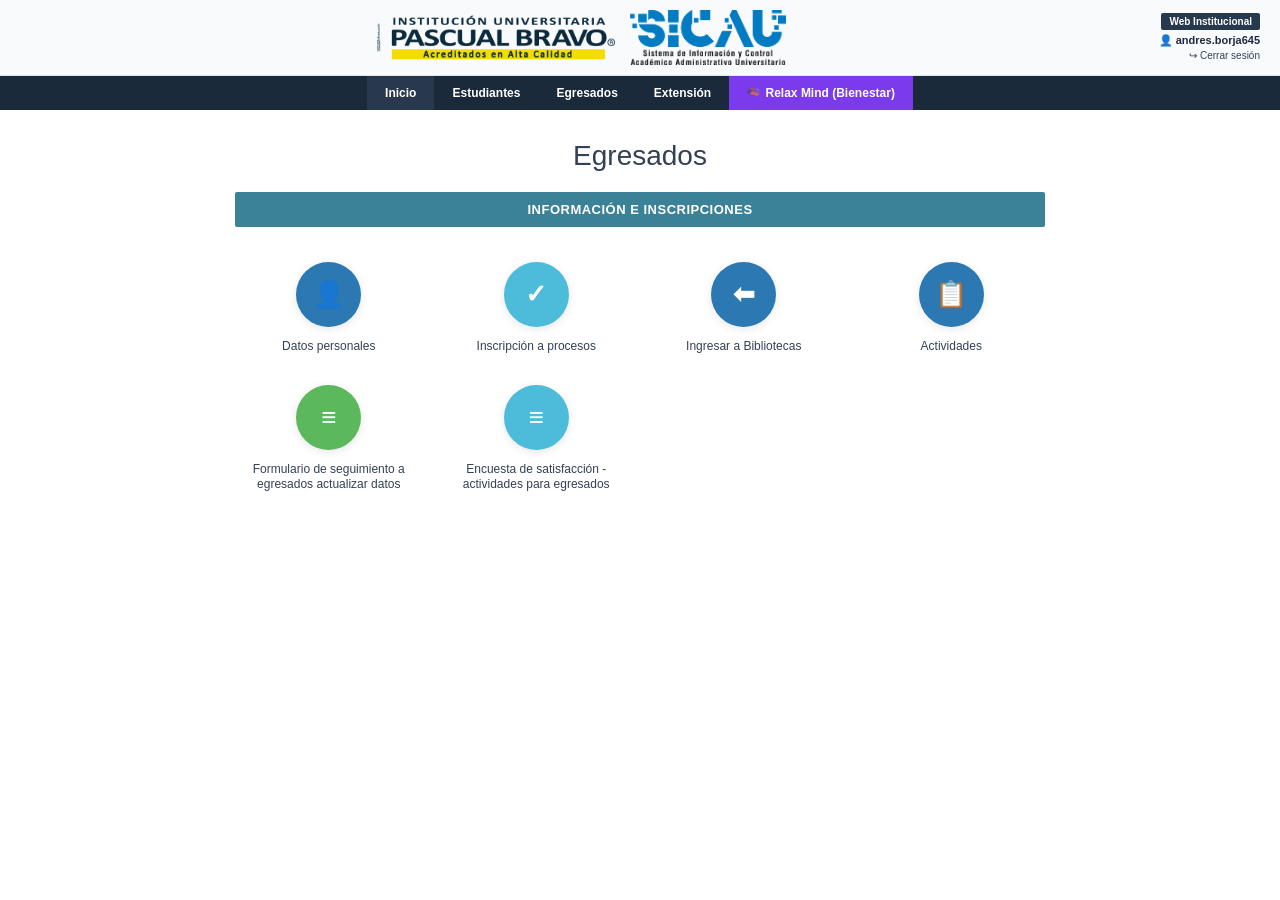
==== egresados.html @ 422291fe "Initialize repository" ====
<!DOCTYPE html>
<html lang="es">
<head>
  <meta charset="UTF-8">
  <meta name="viewport" content="width=device-width, initial-scale=1.0">
  <title>SICAU - Institución Universitaria Pascual Bravo</title>
  <link rel="stylesheet" href="css/style.css">
  <link rel="stylesheet" href="css/relaxmind.css">
  <link rel="stylesheet" href="css/egresados.css">
  <link rel="icon" type="image/ico" href="assets/icono.ico">
</head>
<body>

  <!-- 1. HEADER SUPERIOR -->
<header class="top-header">
  <div class="header-container">
    
    <!-- LOGOS (Lado a Lado) -->
    <div class="logos-group">
      <img src="assets/pascual_header.png" alt="Pascual Bravo" class="logo-img logo-pascual">
      <img src="assets/sicauLogo.png" alt="SICAU" class="logo-img logo-sicau">
    </div>

    <!-- MENÚ USUARIO (Posicionado arriba a la derecha) -->
    <div class="user-menu">
      <a href="#" class="user-btn-link">Web Institucional</a>
      <div class="user-info">
        <span class="user-icon">👤</span>
        <span class="username">andres.borja645</span>
      </div>
      <a href="#" class="logout-link">
        <span class="logout-icon">↪</span> Cerrar sesión
      </a>
    </div>

  </div>
</header>

  <!-- 2. BARRA DE NAVEGACIÓN AZUL -->
<nav class="main-nav">
  <div class="nav-container">
    <ul class="nav-links">
      <li><a href="index.html" class="active" id="nav-inicio">Inicio</a></li>
      <li><a href="estudiantes.html">Estudiantes</a></li>
      <li><a href="egresados.html">Egresados</a></li>
      <li><a href="extension.html">Extensión</a></li>
      <li><a href="relax_mind.html" id="nav-relaxmind" class="highlight-nav active">
          <img src="assets/logo.ico" width="15" height="10"> Relax Mind (Bienestar)</a></li>
    </ul>
  </div>
</nav>

<!-- SECCIÓN EGRESADOS (Oculta por defecto) -->
<section id="egresados-content" class="content-container hidden">
  <h1 class="page-title">Egresados</h1>

  <!-- Banner de sección -->
  <div class="section-banner">
    INFORMACIÓN E INSCRIPCIONES
  </div>

  <!-- Grilla de íconos -->
  <div class="icons-grid">
    <div class="grid-item">
      <div class="icon-circle bg-blue">👤</div>
      <p class="icon-label">Datos personales</p>
    </div>

    <div class="grid-item">
      <div class="icon-circle bg-cyan">✓</div>
      <p class="icon-label">Inscripción a procesos</p>
    </div>

    <div class="grid-item">
      <div class="icon-circle bg-blue">⬅</div>
      <p class="icon-label">Ingresar a Bibliotecas</p>
    </div>

    <div class="grid-item">
      <div class="icon-circle bg-blue">📋</div>
      <p class="icon-label">Actividades</p>
    </div>

    <div class="grid-item">
      <div class="icon-circle bg-green">≡</div>
      <p class="icon-label">Formulario de seguimiento a egresados actualizar datos</p>
    </div>

    <div class="grid-item">
      <div class="icon-circle bg-cyan">≡</div>
      <p class="icon-label">Encuesta de satisfacción - actividades para egresados</p>
    </div>
  </div>
</section>

  <script src="js/app.js"></script>
</body>
</html>
---- css/style.css ----
/* --- RESET & VARIABLES --- */
* {
  margin: 0;
  padding: 0;
  box-sizing: border-box;
  font-family: 'Segoe UI', Arial, sans-serif;
}

:root {
  --bg-dark-blue: #1b2a3b;
  --bg-nav-active: #28394e;
  --accent-green: #059669;
}

/* --- HEADER SUPERIOR --- */
.top-header {
  background-color: #f8fafc;
  border-bottom: 1px solid #e2e8f0;
  padding: 10px 20px;
  width: 100%;
}

.header-container {
  max-width: 1300px;
  margin: 0 auto;
  display: flex;
  align-items: center;
  justify-content: space-between;
  gap: 15px;
}

.header-spacer {
  flex: 1;
  display: none;
}

/* GRUPO DE LOGOS CENTRADOS */
.logos-group {
  display: flex;
  align-items: center;
  justify-content: center;
  gap: 15px;
  flex: 1;
}

.logo-img {
  height: auto;
  max-height: 55px;
  max-width: 45%; /* Evita que la imagen se rompa o desborde en móvil */
  object-fit: contain;
}

/* MENÚ DE USUARIO A LA DERECHA */
.user-menu {
  display: flex;
  flex-direction: column;
  align-items: flex-end;
  font-size: 11px;
  line-height: 1.3;
}

.user-btn-link {
  background-color: #27394f;
  color: #ffffff;
  text-decoration: none;
  padding: 2px 8px;
  font-size: 10px;
  font-weight: 600;
  border-radius: 2px;
  margin-bottom: 3px;
  display: inline-block;
}

.user-info {
  font-weight: 700;
  color: #1e293b;
  display: flex;
  align-items: center;
  gap: 3px;
  font-size: 11px;
}

.logout-link {
  color: #334155;
  text-decoration: none;
  display: flex;
  align-items: center;
  gap: 3px;
  font-size: 10px;
  margin-top: 1px;
}

.logout-link:hover {
  text-decoration: underline;
}

/* --- BARRA DE NAVEGACIÓN --- */
.main-nav {
  background-color: var(--bg-dark-blue);
  width: 100%;
}

.nav-container {
  max-width: 1300px;
  margin: 0 auto;
  display: flex;
  justify-content: center;
}

.nav-links {
  list-style: none;
  display: flex;
  flex-wrap: wrap;
  justify-content: center;
  align-items: center;
}

.nav-links a {
  color: #ffffff;
  text-decoration: none;
  font-size: 12px;
  font-weight: 600;
  padding: 10px 18px;
  display: block;
  transition: background-color 0.2s ease;
}

.nav-links a:hover, 
.nav-links a.active {
  background-color: var(--bg-nav-active);
}

.nav-links a.highlight-nav {
  background-color: #7c3aed;
  color: #ffffff;
}

.nav-links a.highlight-nav:hover {
  background-color: #7c3aed;
}

/***********************************************/
/* --- CONTENEDOR PRINCIPAL SICAU --- */
.content-container {
  max-width: 850px;
  margin: 30px auto;
  padding: 0 20px;
  text-align: center;
}

/* Saludo de bienvenida */
.welcome-title {
  font-size: 28px;
  color: #1b2a3b;
  font-weight: 800;
  margin-bottom: 25px;
  display: flex;
  align-items: center;
  justify-content: center;
  gap: 10px;
}

.signal-icon {
  font-size: 24px;
}

/* CAROUSEL / BANNER CENTRAL */
.banner-card {
  position: relative;
  max-width: 650px; /* Ancho ajustado a los botones */
  height: 220px;    /* Ajusta la altura si deseas que se vea más alto/bajo */
  margin: 0 auto 25px auto;
  border-radius: 8px;
  overflow: hidden;
  box-shadow: 0 4px 15px rgba(0, 0, 0, 0.12);
  background-color: #000000; /* Fondo oscuro mientras carga la imagen */
  display: flex;
  align-items: center;
  justify-content: center;
}

/* Estilo para la imagen del banner */
.banner-img {
  width: 100%;
  height: 100%;
  object-fit: cover; /* Ajusta la imagen sin deformarla */
  display: block;
  transition: opacity 0.3s ease;
}

.banner-overlay {
  display: flex;
  align-items: center;
  justify-content: space-between;
  width: 100%;
  padding: 0 15px;
}

/* Flechas de navegación del carrusel */
.banner-arrow {
  position: absolute;
  top: 50%;
  transform: translateY(-50%);
  background: rgba(0, 0, 0, 0.4);
  color: #ffffff;
  border: none;
  font-size: 18px;
  padding: 10px 14px;
  border-radius: 4px;
  cursor: pointer;
  transition: background 0.2s ease, transform 0.1s ease;
  z-index: 10;
}

.banner-arrow:hover {
  background: rgba(0, 0, 0, 0.7);
}

.banner-arrow.left {
  left: 10px;
}

.banner-arrow.right {
  right: 10px;
}

.banner-text h2 {
  font-size: 22px;
  font-weight: 900;
  letter-spacing: 0.5px;
  margin-top: 5px;
}

.banner-text .sub-text {
  font-size: 13px;
  font-weight: 300;
  opacity: 0.9;
}

/* --- PILA DE BOTONES ANCHOS --- */
.buttons-stack {
  display: flex;
  flex-direction: column;
  gap: 12px;
  max-width: 650px;
  margin: 0 auto;
}

.btn-sicau {
  background-color: #233446;
  color: #ffffff;
  border: none;
  padding: 14px 20px;
  border-radius: 6px;
  font-size: 13px;
  font-weight: 700;
  letter-spacing: 0.8px;
  text-transform: uppercase;
  cursor: pointer;
  width: 100%;
  transition: background-color 0.2s ease, transform 0.1s ease;
  box-shadow: 0 2px 5px rgba(0, 0, 0, 0.08);
}

.btn-sicau:hover {
  background-color: #1b2a3b;
}

.btn-sicau:active {
  transform: scale(0.99);
}

/* BOTÓN DESTACADO DE RELAX MIND */
.btn-relaxmind-action {
  background-color: #7c3aed !important;
  color: #ffffff !important;
  font-size: 14px !important;
  box-shadow: 0 4px 12px rgba(5, 150, 105, 0.3) !important;
  margin-top: 5px;
}

.btn-relaxmind-action:hover {
  background-color: #7c3aed !important;
}
/***********************************************/

/* --- RESPONSIVIDAD (MEDIA QUERIES) --- */

@media (min-width: 992px) {
  .header-spacer {
    display: block;
  }
}

/* Tablets y Pantallas Medianas (<= 768px) */
@media (max-width: 768px) {
  .header-container {
    display: flex;
    flex-direction: row; /* Mantiene logos e información en la misma línea */
    justify-content: space-between;
    align-items: center;
  }

  .logos-group {
        display: flex;
        align-items: center;
        justify-content: center;
        gap: 15px;
        flex: 1;
  }

  .logo-img.logo-pascual {
    max-height: 45px;
  }

  /* Si quieres que en celulares pequeños la imagen del logo SICAU se oculte exactamente como en el sitio real 
  .logo-img.logo-sicau {
    display: none; 
  }*/

  .user-menu {
    font-size: 10px;
  }

  .user-btn-link {
    font-size: 9px;
    padding: 2px 5px;
  }
}

/* Celulares (<= 480px) */
@media (max-width: 468px) {
  .header-container {
    display: flex;
    flex-direction: row; /* Mantiene logos e información en la misma línea */
    justify-content: space-between;
    align-items: center;
  }

  .logos-group {
        display: flex;
        align-items: center;
        justify-content: center;
        gap: 15px;
        flex: 1;
  }

  .logo-img.logo-pascual {
    max-height: 45px;
  }

  /* Si quieres que en celulares pequeños la imagen del logo SICAU se oculte exactamente como en el sitio real */
  .logo-img.logo-sicau {
    display: none; 
  }

  .user-menu {
    font-size: 10px;
  }

  .user-btn-link {
    font-size: 9px;
    padding: 2px 5px;
  }
}
---- css/relaxmind.css ----
/* ESTILOS DEL DASHBOARD DE RELAX MIND */
.relaxmind-header {
  display: flex;
  align-items: center;
  justify-content: space-between;
  margin-bottom: 30px;
  border-bottom: 2px solid #e2e8f0;
  padding-bottom: 15px;
}

.btn-back {
  background: #e2e8f0;
  border: none;
  padding: 8px 16px;
  border-radius: 6px;
  font-weight: bold;
  cursor: pointer;
}

.relaxmind-dashboard {
  display: grid;
  grid-template-columns: repeat(auto-fit, minmax(250px, 1fr));
  gap: 20px;
}

.dashboard-card {
  background: #f8fafc;
  border: 1px solid #cbd5e1;
  border-radius: 10px;
  padding: 20px;
  text-align: center;
}

.dashboard-card h3 {
  font-size: 16px;
  color: #1e293b;
  margin-bottom: 10px;
}

.stat-number {
  font-size: 32px;
  font-weight: 900;
  color: #7c3aed;
  margin: 10px 0;
}

.stat-label, .stat-desc {
  font-size: 12px;
  color: #64748b;
  display: block;
  margin-bottom: 12px;
}

.btn-action {
  background: #7c3aed;
  color: white;
  border: none;
  padding: 10px 16px;
  border-radius: 6px;
  font-weight: bold;
  cursor: pointer;
  width: 100%;
}

.btn-action.secondary {
  background: #0284c7;
}

/* --- ESTILOS DEL MÓDULO FOCO PRODUCTIVO --- */
.foco-wrapper {
  max-width: 680px;
  margin: 0 auto;
  font-family: inherit;
}

.foco-card {
  background-color: #ffffff;
  border-radius: 16px;
  border: 1px solid #e2e8f0;
  padding: 32px 24px;
  text-align: center;
  box-shadow: 0 4px 12px rgba(0, 0, 0, 0.03);
}

.foco-title {
  font-size: 1.5rem;
  font-weight: 700;
  color: #1e293b;
  margin-bottom: 6px;
}

.foco-subtitle {
  font-size: 0.9rem;
  color: #64748b;
  margin-bottom: 24px;
}

/* Campos de entrada */
.foco-input-group {
  max-width: 440px;
  margin: 0 auto 18px auto;
  text-align: left;
}

.foco-label {
  display: block;
  font-size: 0.85rem;
  font-weight: 600;
  color: #334155;
  margin-bottom: 6px;
}

.foco-input, .foco-select, .foco-textarea {
  width: 100%;
  padding: 10px 14px;
  border: 1px solid #cbd5e1;
  border-radius: 8px;
  font-size: 0.9rem;
  color: #1e293b;
  background-color: #fff;
  box-sizing: border-box;
  outline: none;
  transition: border-color 0.2s ease, box-shadow 0.2s ease;
}

.foco-input:focus, .foco-select:focus, .foco-textarea:focus {
  border-color: #8b5cf6;
  box-shadow: 0 0 0 3px rgba(139, 92, 246, 0.15);
}

/* Modos Rápidos y Personalizado */
.foco-modes-container {
  display: flex;
  justify-content: center;
  gap: 8px;
  margin-bottom: 14px;
  flex-wrap: wrap;
}

.mode-btn {
  background-color: #f1f5f9;
  border: 1px solid transparent;
  color: #475569;
  padding: 8px 18px;
  border-radius: 20px;
  font-size: 0.85rem;
  font-weight: 600;
  cursor: pointer;
  transition: all 0.2s ease;
}

.mode-btn:hover {
  background-color: #e2e8f0;
}

.mode-btn.active {
  background-color: #ffffff;
  color: #8b5cf6;
  border-color: #8b5cf6;
  box-shadow: 0 2px 6px rgba(139, 92, 246, 0.15);
}

.foco-custom-container {
  display: flex;
  align-items: center;
  justify-content: center;
  gap: 8px;
  font-size: 0.85rem;
  color: #64748b;
  margin-bottom: 20px;
}

.foco-custom-input {
  width: 60px;
  text-align: center;
  padding: 5px;
  border: 1px solid #cbd5e1;
  border-radius: 6px;
}

/* Temporizador Display */
.foco-display {
  font-size: 3.5rem;
  font-weight: 800;
  color: #8b5cf6;
  letter-spacing: -1px;
  margin: 10px 0 4px 0;
}

.foco-status {
  font-size: 0.9rem;
  font-weight: 600;
  color: #7c3aed;
  margin-bottom: 20px;
}

/* Botones Principales */
.foco-actions {
  display: flex;
  justify-content: center;
  gap: 12px;
  margin-top: 20px;
}

.btn-primary {
  background-color: #8b5cf6;
  color: #ffffff;
  border: none;
  padding: 12px 28px;
  font-size: 0.95rem;
  font-weight: 700;
  border-radius: 10px;
  cursor: pointer;
  transition: background-color 0.2s ease, transform 0.1s ease;
}

.btn-primary:hover {
  background-color: #7c3aed;
}

.btn-secondary {
  background-color: #f1f5f9;
  color: #334155;
  border: 1px solid #e2e8f0;
  padding: 12px 28px;
  font-size: 0.95rem;
  font-weight: 600;
  border-radius: 10px;
  cursor: pointer;
  transition: background-color 0.2s ease;
}

.btn-secondary:hover {
  background-color: #e2e8f0;
}

.btn-secondary-sm {
  background-color: #f1f5f9;
  color: #334155;
  border: 1px solid #cbd5e1;
  padding: 5px 12px;
  font-size: 0.8rem;
  border-radius: 6px;
  cursor: pointer;
}

.btn-link-danger {
  background: none;
  border: none;
  color: #ef4444;
  font-size: 0.8rem;
  cursor: pointer;
  text-decoration: underline;
}

/* Modal Feedback */
.foco-modal {
  position: fixed;
  inset: 0;
  background-color: rgba(15, 23, 42, 0.5);
  display: flex;
  align-items: center;
  justify-content: center;
  padding: 16px;
  z-index: 1000;
}

.foco-modal.hidden {
  display: none;
}

.foco-modal-content {
  background-color: #ffffff;
  padding: 24px;
  border-radius: 14px;
  max-width: 440px;
  width: 100%;
  box-shadow: 0 10px 25px rgba(0, 0, 0, 0.15);
}

.foco-modal-content h4 {
  font-size: 1.2rem;
  font-weight: 700;
  color: #0f172a;
  margin-bottom: 6px;
}

.foco-modal-content p {
  font-size: 0.85rem;
  color: #64748b;
  margin-bottom: 16px;
}

.foco-modal-actions {
  display: flex;
  justify-content: flex-end;
  margin-top: 16px;
}

/* Historial / Tabla */
.foco-history-card {
  background-color: #ffffff;
  border-radius: 16px;
  border: 1px solid #e2e8f0;
  padding: 24px;
  margin-top: 24px;
  box-shadow: 0 4px 12px rgba(0, 0, 0, 0.03);
}

.foco-history-header {
  display: flex;
  justify-content: space-between;
  align-items: center;
  margin-bottom: 16px;
}

.foco-history-header h4 {
  font-size: 1.1rem;
  font-weight: 700;
  color: #1e293b;
  margin: 0;
}

.foco-table-wrapper {
  overflow-x: auto;
}

.foco-table {
  width: 100%;
  border-collapse: collapse;
  text-align: left;
  font-size: 0.85rem;
}

.foco-table th {
  padding: 10px 12px;
  color: #64748b;
  font-weight: 600;
  border-bottom: 2px solid #f1f5f9;
}

.foco-table td {
  padding: 10px 12px;
  border-bottom: 1px solid #f1f5f9;
  color: #334155;
}

.foco-table tbody tr:hover {
  background-color: #f8fafc;
}

/*********************************************************/
/* --- ESTILOS DEL TEST DE BIENESTAR --- */
.test-wrapper {
  max-width: 680px;
  margin: 0 auto;
}

.test-card {
  background-color: #ffffff;
  border-radius: 16px;
  border: 1px solid #e2e8f0;
  padding: 32px 24px;
  text-align: center;
  box-shadow: 0 4px 12px rgba(0, 0, 0, 0.03);
}

.test-title {
  font-size: 1.4rem;
  font-weight: 700;
  color: #1e293b;
  margin-bottom: 6px;
}

.test-subtitle {
  font-size: 0.9rem;
  color: #64748b;
  margin-bottom: 20px;
}

.test-question-group {
  text-align: left;
  background-color: #f8fafc;
  border: 1px solid #f1f5f9;
  border-radius: 12px;
  padding: 16px;
  margin-bottom: 16px;
}

.test-label {
  display: block;
  font-size: 0.9rem;
  font-weight: 600;
  color: #334155;
  margin-bottom: 10px;
}

.test-options {
  display: flex;
  flex-direction: column;
  gap: 8px;
}

.radio-option {
  font-size: 0.85rem;
  color: #475569;
  cursor: pointer;
  display: flex;
  align-items: center;
  gap: 8px;
}

.radio-option input[type="radio"] {
  accent-color: #8b5cf6;
}

.test-actions, .test-history-card {
  margin-top: 20px;
}

.test-history-card {
  background-color: #ffffff;
  border-radius: 16px;
  border: 1px solid #e2e8f0;
  padding: 24px;
  box-shadow: 0 4px 12px rgba(0, 0, 0, 0.03);
}

.result-badge {
  font-size: 2.5rem;
}

.result-recommendation-box {
  background-color: #f3e8ff;
  border: 1px solid #d8b4fe;
  border-radius: 10px;
  padding: 12px;
  text-align: left;
}

/*******************************************************************************************/

/* --- ESTILOS DEL DASHBOARD --- */
.dashboard-wrapper {
  max-width: 800px;
  margin: 0 auto;
}

.dashboard-title {
  font-size: 1.5rem;
  font-weight: 700;
  color: #1e293b;
  margin-bottom: 4px;
}

.dashboard-subtitle {
  font-size: 0.9rem;
  color: #64748b;
}

/* Grilla de KPIs */
.kpi-grid {
  display: grid;
  grid-template-columns: repeat(auto-fit, minmax(170px, 1fr));
  gap: 16px;
  margin-top: 20px;
}

.kpi-card {
  background-color: #ffffff;
  border-radius: 14px;
  border: 1px solid #e2e8f0;
  padding: 18px 16px;
  display: flex;
  align-items: center;
  gap: 14px;
  box-shadow: 0 2px 8px rgba(0, 0, 0, 0.02);
}

.kpi-icon {
  font-size: 1.8rem;
  line-height: 1;
}

.kpi-data {
  display: flex;
  flex-direction: column;
}

.kpi-value {
  font-size: 1.25rem;
  font-weight: 800;
  color: #1e293b;
}

.kpi-label {
  font-size: 0.75rem;
  color: #64748b;
  font-weight: 600;
}

/* Tarjetas e Indicadores */
.dashboard-card {
  background-color: #ffffff;
  border-radius: 14px;
  border: 1px solid #e2e8f0;
  padding: 20px;
  box-shadow: 0 2px 8px rgba(0, 0, 0, 0.02);
}

.status-card {
  border-left: 5px solid #8b5cf6;
  background-color: #faf5ff;
}

.btn-primary-sm {
  background-color: #8b5cf6;
  color: white;
  border: none;
  padding: 8px 16px;
  border-radius: 8px;
  font-size: 0.85rem;
  font-weight: 600;
  cursor: pointer;
  transition: background-color 0.2s;
}

.btn-primary-sm:hover {
  background-color: #7c3aed;
}

/* Dos columnas inferior */
.dash-two-columns {
  display: grid;
  grid-template-columns: repeat(auto-fit, minmax(300px, 1fr));
  gap: 16px;
}

.dash-quick-actions {
  display: flex;
  flex-direction: column;
  gap: 10px;
}

.quick-action-btn {
  background-color: #f8fafc;
  border: 1px solid #e2e8f0;
  border-radius: 10px;
  padding: 12px 16px;
  text-align: left;
  cursor: pointer;
  display: flex;
  flex-direction: column;
  transition: all 0.2s ease;
}

.quick-action-btn:hover {
  background-color: #ffffff;
  border-color: #8b5cf6;
  box-shadow: 0 4px 12px rgba(139, 92, 246, 0.1);
}

.quick-action-btn span {
  font-weight: 700;
  font-size: 0.9rem;
  color: #334155;
}

.quick-action-btn small {
  color: #64748b;
  font-size: 0.75rem;
  margin-top: 2px;
}

/* Lista de Actividades */
.activity-list {
  list-style: none;
  padding: 0;
  margin: 0;
}

.activity-item {
  display: flex;
  justify-content: space-between;
  align-items: center;
  padding: 8px 0;
  border-bottom: 1px solid #f1f5f9;
  font-size: 0.85rem;
}

.activity-item:last-child {
  border-bottom: none;
}
---- css/egresados.css ----
/* --- VISTA EGRESADOS --- */
.page-title {
  font-size: 28px;
  color: #334155;
  font-weight: 400;
  margin-bottom: 20px;
  text-align: center;
}

.section-banner {
  background-color: #3b8296; /* Azul turquesa exacto de la captura */
  color: #ffffff;
  font-size: 13px;
  font-weight: 700;
  text-transform: uppercase;
  letter-spacing: 0.5px;
  padding: 10px 15px;
  text-align: center;
  border-radius: 2px;
  margin-bottom: 35px;
}

.icons-grid {
  display: grid;
  grid-template-columns: repeat(4, 1fr);
  gap: 30px 20px;
  max-width: 900px;
  margin: 0 auto;
}

.grid-item {
  display: flex;
  flex-direction: column;
  align-items: center;
  text-align: center;
  cursor: pointer;
  transition: transform 0.2s ease;
}

.grid-item:hover {
  transform: translateY(-3px);
}

.icon-circle {
  width: 65px;
  height: 65px;
  border-radius: 50%;
  display: flex;
  align-items: center;
  justify-content: center;
  color: #ffffff;
  font-size: 26px;
  font-weight: bold;
  margin-bottom: 12px;
  box-shadow: 0 2px 8px rgba(0,0,0,0.1);
}

/* Colores de círculos calcados de la interfaz real */
.icon-circle.bg-blue {
  background-color: #2b78b3;
}

.icon-circle.bg-cyan {
  background-color: #4dbcdb;
}

.icon-circle.bg-green {
  background-color: #5cb85c;
}

.icon-circle.bg-light {
  background-color: #ffffff;
  color: #333333;
  border: 1px solid #cbd5e1;
}

.icon-label {
  font-size: 12px;
  color: #334155;
  line-height: 1.3;
  max-width: 160px;
}

/* Responsividad para la grilla de Egresados */
@media (max-width: 768px) {
  .icons-grid {
    grid-template-columns: repeat(2, 1fr);
    gap: 25px 15px;
  }
}
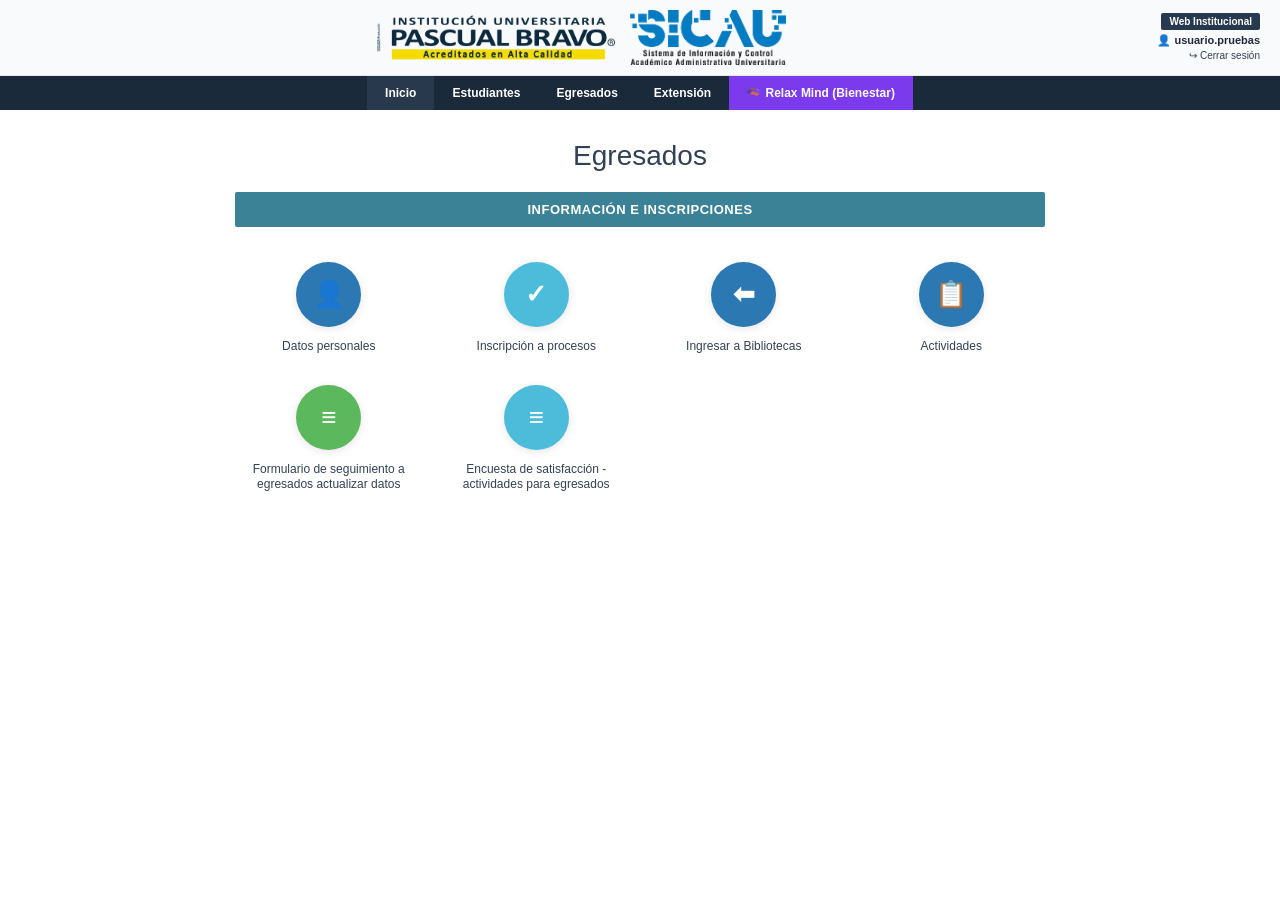
==== commit 10c57594: "Add: laboral prototype" ====
--- a/egresados.html
+++ b/egresados.html
@@ -26,7 +26,7 @@
       <a href="#" class="user-btn-link">Web Institucional</a>
       <div class="user-info">
         <span class="user-icon">👤</span>
-        <span class="username">andres.borja645</span>
+        <span class="username">usuario.pruebas</span>
       </div>
       <a href="#" class="logout-link">
         <span class="logout-icon">↪</span> Cerrar sesión
